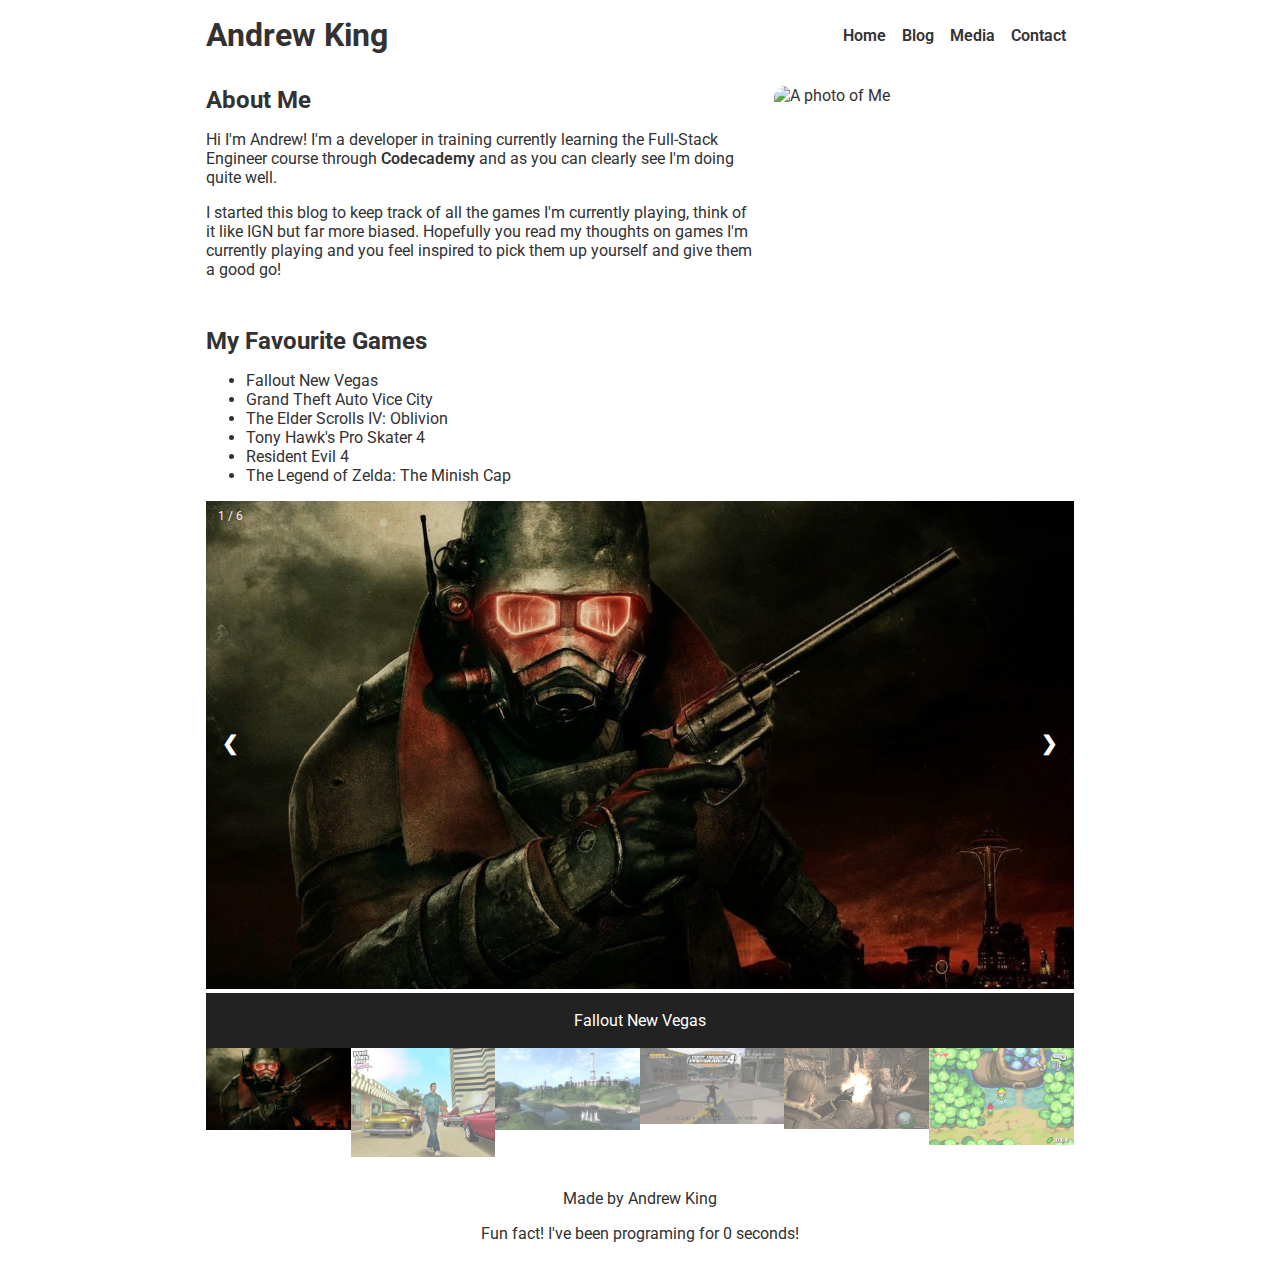
==== html/index.html @ 92213c3a "progress so far" ====
<!DOCTYPE html>
  <html>
    <head>
        <title>My Portfoio</title>
        <link href="../style.css" type="text/css" rel="stylesheet">
        <link rel="preconnect" href="https://fonts.gstatic.com">
<link href="https://fonts.googleapis.com/css2?family=Roboto&display=swap" rel="stylesheet">
     </head>   
       <body>
          <nav>
            <h1 id="logo">Andrew King</h1>
            <ul class="navigation-options">
               <li class="navigation-option">
                 <a id="nav-hover" href ="./index.html">Home</a>
               </li>
               <li class="navigation-option">
                <a id="nav-hover" href="./blog.html">Blog</a>
               </li>
               <li class="navigation-option">
                <a id="nav-hover" href="./media.html">Media</a>
               </li>
               <li class="navigation-option">
                <a id="nav-hover" href="./contact.html">Contact</a>
               </li>
            </ul>
          </nav>
            <main>
                <section id="about-me">
                    <div class="about-me-container">
                        <div class="about-me-text-container">
                          <h2>About Me</h2>
                          <p>
                            Hi I'm Andrew! I'm a developer in training currently 
                            learning the Full-Stack Engineer course through <a id="codecademy-hover" href="https://www.codecademy.com/" target="_blank">Codecademy</a> 
                            and as you can clearly see I'm doing quite well.
                          </p>
                          <p>
                            I started this blog to keep track of all the games I'm currently playing, think of it like IGN but far more biased.
                            Hopefully you read my thoughts on games I'm currently playing and you feel inspired to pick them up yourself and give them a good go!
                          </p>
                        </div>
                        <img
                          src="https://i.imgur.com/kXpVFvK.jpg"
                          alt="A photo of Me"
                          class="portrait"
                        />
                      </div>
                </section>
                    <section id="fav-games">
                          <div class="fav-games-container">
                              <h2>My Favourite Games</h2>
                                <ul>
                                  <li>Fallout New Vegas</li>
                                  <li>Grand Theft Auto Vice City</li>
                                  <li>The Elder Scrolls IV: Oblivion</li>
                                  <li>Tony Hawk's Pro Skater 4</li>
                                  <li>Resident Evil 4</li>
                                  <li>The Legend of Zelda: The Minish Cap</li>
                                </ul>
                                  <!-- Container for the image gallery -->
                                        <div class="container">

                                          <!-- Full-width images with number text -->
                                          <div class="mySlides">
                                            <div class="numbertext">1 / 6</div>
                                              <img src="../resources/images/new-vegas.jpg" style="width:100%">
                                          </div>

                                          <div class="mySlides">
                                            <div class="numbertext">2 / 6</div>
                                              <img src="../resources/images/gtavc.jpg" style="width:100%">
                                          </div>

                                          <div class="mySlides">
                                            <div class="numbertext">3 / 6</div>
                                              <img src="../resources/images/oblivion.jpg" style="width:100%">
                                          </div>

                                          <div class="mySlides">
                                            <div class="numbertext">4 / 6</div>
                                              <img src="../resources/images/tony-hawks-pro-skater-4-2002.jpeg" style="width:100%">
                                          </div>

                                          <div class="mySlides">
                                            <div class="numbertext">5 / 6</div>
                                              <img src="../resources/images/RE4-HD-Screenshot-05.jpg" style="width:100%">
                                          </div>

                                          <div class="mySlides">
                                            <div class="numbertext">6 / 6</div>
                                              <img src="../resources/images/zelda.png" style="width:100%">
                                          </div>

                                          <!-- Next and previous buttons -->
                                          <a class="prev" onclick="plusSlides(-1)">&#10094;</a>
                                          <a class="next" onclick="plusSlides(1)">&#10095;</a>

                                          <!-- Image text -->
                                          <div class="caption-container">
                                            <p id="caption"></p>
                                          </div>

                                          <!-- Thumbnail images -->
                                          <div class="row">
                                            <div class="column">
                                              <img class="demo cursor" src="../resources/images/new-vegas.jpg" style="width:100%" onclick="currentSlide(1)" alt="Fallout New Vegas">
                                            </div>
                                            <div class="column">
                                              <img class="demo cursor" src="../resources/images/gtavc.jpg" style="width:100%" onclick="currentSlide(2)" alt="Grand Theft Auto Vice City">
                                            </div>
                                            <div class="column">
                                              <img class="demo cursor" src="../resources/images/oblivion.jpg" style="width:100%" onclick="currentSlide(3)" alt="The Elder Scrolls IV: Oblivion">
                                            </div>
                                            <div class="column">
                                              <img class="demo cursor" src="../resources/images/tony-hawks-pro-skater-4-2002.jpeg" style="width:100%" onclick="currentSlide(4)" alt="Tony Hawk's Pro Skater 4">
                                            </div>
                                            <div class="column">
                                              <img class="demo cursor" src="../resources/images/RE4-HD-Screenshot-05.jpg" style="width:100%" onclick="currentSlide(5)" alt="Resident Evil 4">
                                            </div>
                                            <div class="column">
                                              <img class="demo cursor" src="../resources/images/zelda.png" style="width:100%" onclick="currentSlide(6)" alt="The Legend of Zelda: The Minish Cap">
                                            </div>
                                          </div>
                                        </div>

                                  </div>
                          </div>
                    </section>
                </main>
            
                <footer> Made by Andrew King
                  <p>
                    Fun fact! I've been programing for
                    <span id="time-container">0</span> seconds!
                  </p>

                </footer>
              </body>
                          <script>
                            const timeContainer = document.getElementById("time-container");
                            const BIRTH_DAY = "12-10-1815";
                            const BIRTH_DAY_DATE = new Date(BIRTH_DAY);
                            const intlNumberFormatter = new Intl.NumberFormat("en-US");
                        
                            setInterval(() => {
                              const now = new Date();
                              const difference = Math.floor(
                                (now.getTime() - BIRTH_DAY_DATE.getTime()) / 1000
                              );
                        
                              timeContainer.innerText = intlNumberFormatter.format(difference);
                            }, 1000);
                          </script>
                                <script>

                                          var slideIndex = 1;
                                          showSlides(slideIndex);

                                          // Next/previous controls
                                          function plusSlides(n) {
                                            showSlides(slideIndex += n);
                                          }

                                          // Thumbnail image controls
                                          function currentSlide(n) {
                                            showSlides(slideIndex = n);
                                          }

                                          function showSlides(n) {
                                            var i;
                                            var slides = document.getElementsByClassName("mySlides");
                                            var dots = document.getElementsByClassName("demo");
                                            var captionText = document.getElementById("caption");
                                            if (n > slides.length) {slideIndex = 1}
                                            if (n < 1) {slideIndex = slides.length}
                                            for (i = 0; i < slides.length; i++) {
                                              slides[i].style.display = "none";
                                            }
                                            for (i = 0; i < dots.length; i++) {
                                              dots[i].className = dots[i].className.replace(" active", "");
                                            }
                                            slides[slideIndex-1].style.display = "block";
                                            dots[slideIndex-1].className += " active";
                                            captionText.innerHTML = dots[slideIndex-1].alt;
                                          }

                                                              </script>
      </html>
---- style.css ----
html {
  scroll-behavior: smooth;
}

html,
body {
  height: 100%;
  color: var(--font-color);
}

:root {
  --spacing-1: 8px;
  --spacing-2: 12px;
  --spacing-3: 16px;
  --spacing-4: 24px;

  --border-radius: 12px;

  --font-color: #323232;
}

h2 {
  font-family: Roboto, sans-serif;
  margin: 0;
  margin-bottom: var(--spacing-2);
}

body {
  font-family: Roboto, sans-serif;
  margin: 0;
  padding: 0 var(--spacing-3);
  max-width: 900px;
  margin: 0 auto;
  display: flex;
  flex-direction: column;
}

nav {
  display: flex;
  align-items: center;
  padding: var(--spacing-3) 0;
}

.navigation-options {
  display: flex;
  list-style-type: none;
  padding: 0;
  align-items: center;
  margin: 0;
  margin-left: auto;
}

.navigation-option {
  margin: var(--spacing-1);
}

#nav-hover:hover {
  color: darkred;
}

.portrait {
  width: 300px;
  border-radius: var(--border-radius);
  flex-shrink: 0;
}

.about-me-container {
  display: flex;
}

.about-me-text-container {
  margin-right: var(--spacing-3);
}

#codecademy-hover:hover {
  color: darkblue;
}

.project-image {
  width: 50%;
}

.project-title h3 {
  display: inline;
}

details {
  cursor: pointer;
}

summary {
  list-style-image: url(https://s3-us-west-2.amazonaws.com/s.cdpn.io/3/right-arrow.svg);
}

footer {
  margin-top: auto;
  padding: var(--spacing-2) 0;
  text-align: center;
}

section {
  padding: var(--spacing-3) 0;
}

.icon {
  font-size: 2em;
  color: var(--font-color);
  margin: 0 var(--spacing-1);
}

a {
  color: #323232;
  text-decoration: none;
  font-weight: 600;
}

#logo {
  margin: 0;
}

#skills-container {
  display: flex;
  width: 100%;
  justify-content: space-between;
  flex-wrap: wrap;
}

#skills-container > * {
  font-size: 2em;
  width: 2em;
  margin-top: var(--spacing-1);
}

#contact img {
    display: inline-flex;
    height: 100px;
}

@media only screen and (max-width: 600px) {
  .about-me-container {
    flex-direction: column;
  }
}

* {
  box-sizing: border-box;
}

/* Position the image container (needed to position the left and right arrows) */
.container {
  position: relative;
}

/* Hide the images by default */
.mySlides {
  display: none;
}

/* Add a pointer when hovering over the thumbnail images */
.cursor {
  cursor: pointer;
}

/* Next & previous buttons */
.prev,
.next {
  cursor: pointer;
  position: absolute;
  top: 40%;
  width: auto;
  padding: 16px;
  margin-top: -50px;
  color: white;
  font-weight: bold;
  font-size: 20px;
  border-radius: 0 3px 3px 0;
  user-select: none;
  -webkit-user-select: none;
}

/* Position the "next button" to the right */
.next {
  right: 0;
  border-radius: 3px 0 0 3px;
}

/* On hover, add a black background color with a little bit see-through */
.prev:hover,
.next:hover {
  background-color: rgba(0, 0, 0, 0.8);
}

/* Number text (1/3 etc) */
.numbertext {
  color: #f2f2f2;
  font-size: 12px;
  padding: 8px 12px;
  position: absolute;
  top: 0;
}

/* Container for image text */
.caption-container {
  text-align: center;
  background-color: #222;
  padding: 2px 16px;
  color: white;
}

.row:after {
  content: "";
  display: table;
  clear: both;
}

/* Six columns side by side */
.column {
  float: left;
  width: 16.66%;
}

/* Add a transparency effect for thumnbail images */
.demo {
  opacity: 0.6;
}

.active,
.demo:hover {
  opacity: 1;
}

.firstGame img {
  display: flex;
  width: 100%;
}

.secondGame img {
  display: flex;
  width: 100%;
}

.thirdGame img {
  display: flex;
  width: 100%;
}

#game-heading {
  background-color: darkred;
  color: white;
}

#game-text {
  background-color: grey;
  color: white;
  padding: 10px;
}
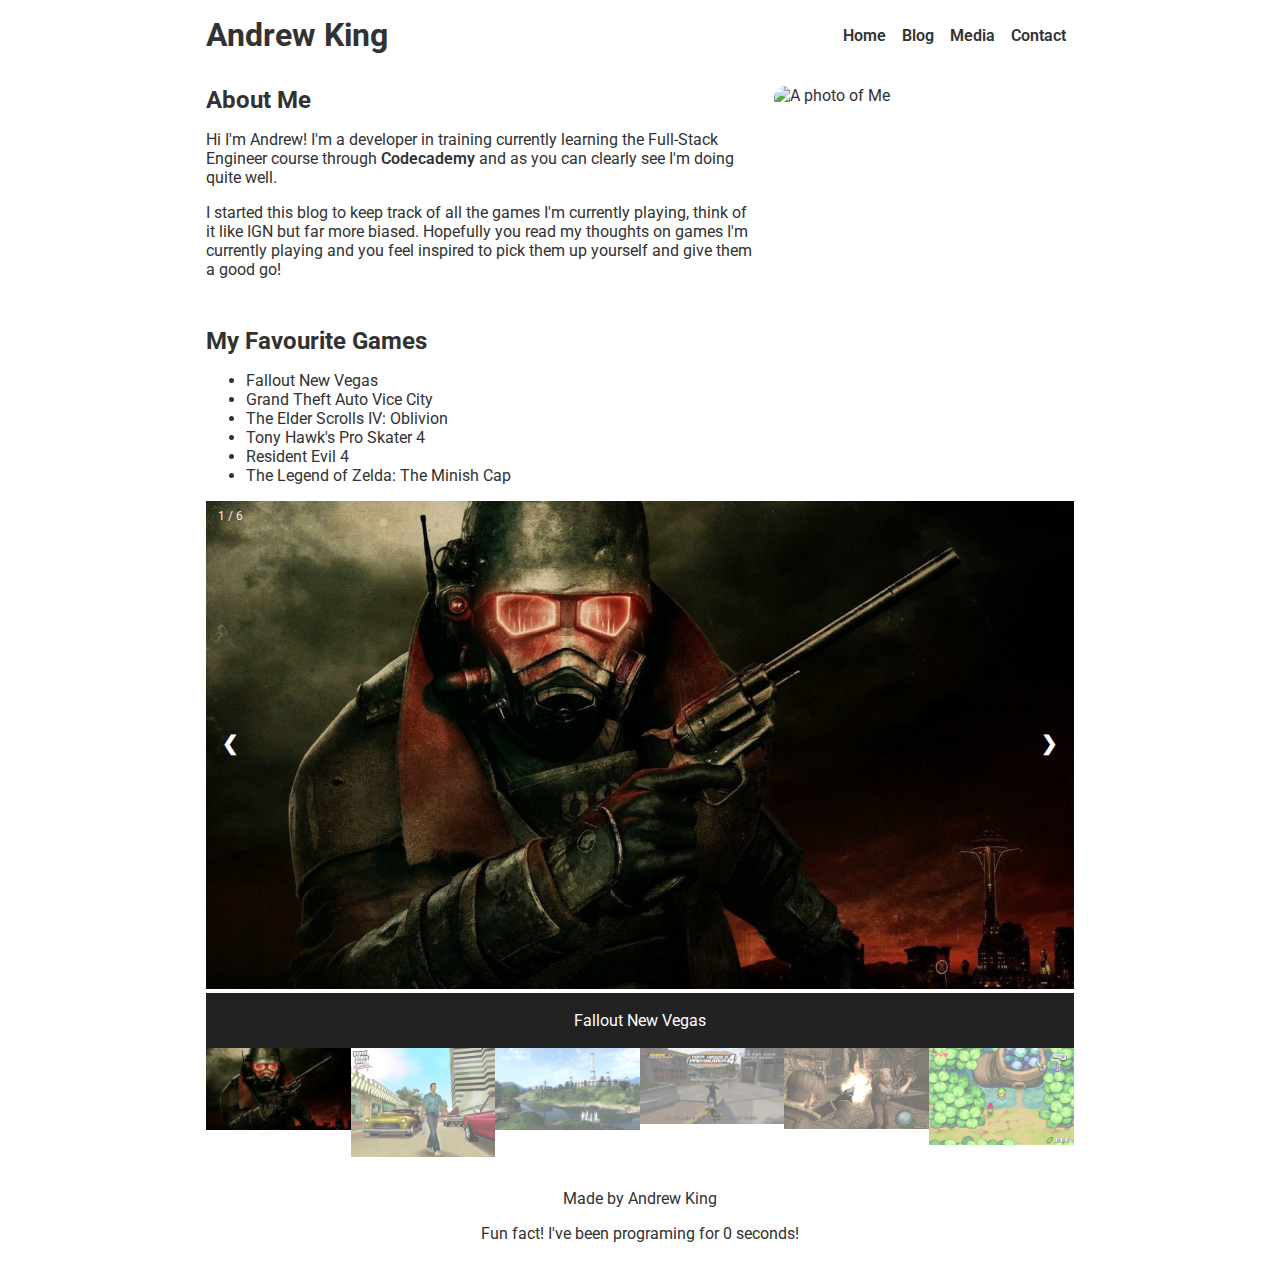
==== commit f2f5d336: "cleaned code and added new classes" ====
--- a/html/index.html
+++ b/html/index.html
@@ -124,66 +124,67 @@
                                         </div>
 
                                   </div>
-                          </div>
-                    </section>
-                </main>
+                                  </div>
+                                </section>
+                               </main>
             
-                <footer> Made by Andrew King
-                  <p>
-                    Fun fact! I've been programing for
-                    <span id="time-container">0</span> seconds!
-                  </p>
+                          <footer> 
+                                    Made by Andrew King
+                                <p>
+                                  Fun fact! I've been programing for
+                                  <span id="time-container">0</span> seconds!
+                                </p>
 
-                </footer>
-              </body>
-                          <script>
-                            const timeContainer = document.getElementById("time-container");
-                            const BIRTH_DAY = "12-10-1815";
-                            const BIRTH_DAY_DATE = new Date(BIRTH_DAY);
-                            const intlNumberFormatter = new Intl.NumberFormat("en-US");
-                        
-                            setInterval(() => {
-                              const now = new Date();
-                              const difference = Math.floor(
-                                (now.getTime() - BIRTH_DAY_DATE.getTime()) / 1000
-                              );
-                        
-                              timeContainer.innerText = intlNumberFormatter.format(difference);
-                            }, 1000);
-                          </script>
-                                <script>
+                              </footer>
+                                 </body>
+                                      <script>
+                                        const timeContainer = document.getElementById("time-container");
+                                        const BIRTH_DAY = "12-10-1815";
+                                        const BIRTH_DAY_DATE = new Date(BIRTH_DAY);
+                                        const intlNumberFormatter = new Intl.NumberFormat("en-US");
+                                    
+                                        setInterval(() => {
+                                          const now = new Date();
+                                          const difference = Math.floor(
+                                            (now.getTime() - BIRTH_DAY_DATE.getTime()) / 1000
+                                          );
+                                    
+                                          timeContainer.innerText = intlNumberFormatter.format(difference);
+                                        }, 1000);
+                                      </script>
+                                            <script>
 
-                                          var slideIndex = 1;
-                                          showSlides(slideIndex);
+                                           var slideIndex = 1;
+                                           showSlides(slideIndex);
 
-                                          // Next/previous controls
-                                          function plusSlides(n) {
-                                            showSlides(slideIndex += n);
-                                          }
+                                         // Next/previous controls
+                                           function plusSlides(n) {
+                                              showSlides(slideIndex += n);
+                                              }
 
-                                          // Thumbnail image controls
-                                          function currentSlide(n) {
-                                            showSlides(slideIndex = n);
-                                          }
+                                              // Thumbnail image controls
+                                                  function currentSlide(n) {
+                                                   showSlides(slideIndex = n);
+                                                   }
 
-                                          function showSlides(n) {
-                                            var i;
-                                            var slides = document.getElementsByClassName("mySlides");
-                                            var dots = document.getElementsByClassName("demo");
-                                            var captionText = document.getElementById("caption");
-                                            if (n > slides.length) {slideIndex = 1}
-                                            if (n < 1) {slideIndex = slides.length}
-                                            for (i = 0; i < slides.length; i++) {
-                                              slides[i].style.display = "none";
-                                            }
-                                            for (i = 0; i < dots.length; i++) {
-                                              dots[i].className = dots[i].className.replace(" active", "");
-                                            }
-                                            slides[slideIndex-1].style.display = "block";
-                                            dots[slideIndex-1].className += " active";
-                                            captionText.innerHTML = dots[slideIndex-1].alt;
-                                          }
+                                                    function showSlides(n) {
+                                                    var i;
+                                                    var slides = document.getElementsByClassName("mySlides");
+                                                    var dots = document.getElementsByClassName("demo");
+                                                    var captionText = document.getElementById("caption");
+                                                     if (n > slides.length) {slideIndex = 1}
+                                                     if (n < 1) {slideIndex = slides.length}
+                                                     for (i = 0; i < slides.length; i++) {
+                                                     slides[i].style.display = "none";
+                                                     }
+                                                    for (i = 0; i < dots.length; i++) {
+                                                    dots[i].className = dots[i].className.replace(" active", "");
+                                                      }
+                                                    slides[slideIndex-1].style.display = "block";
+                                                     dots[slideIndex-1].className += " active";
+                                                     captionText.innerHTML = dots[slideIndex-1].alt;
+                                                     }
 
-                                                              </script>
-      </html>
+                                                 </script>
+                                           </html>
             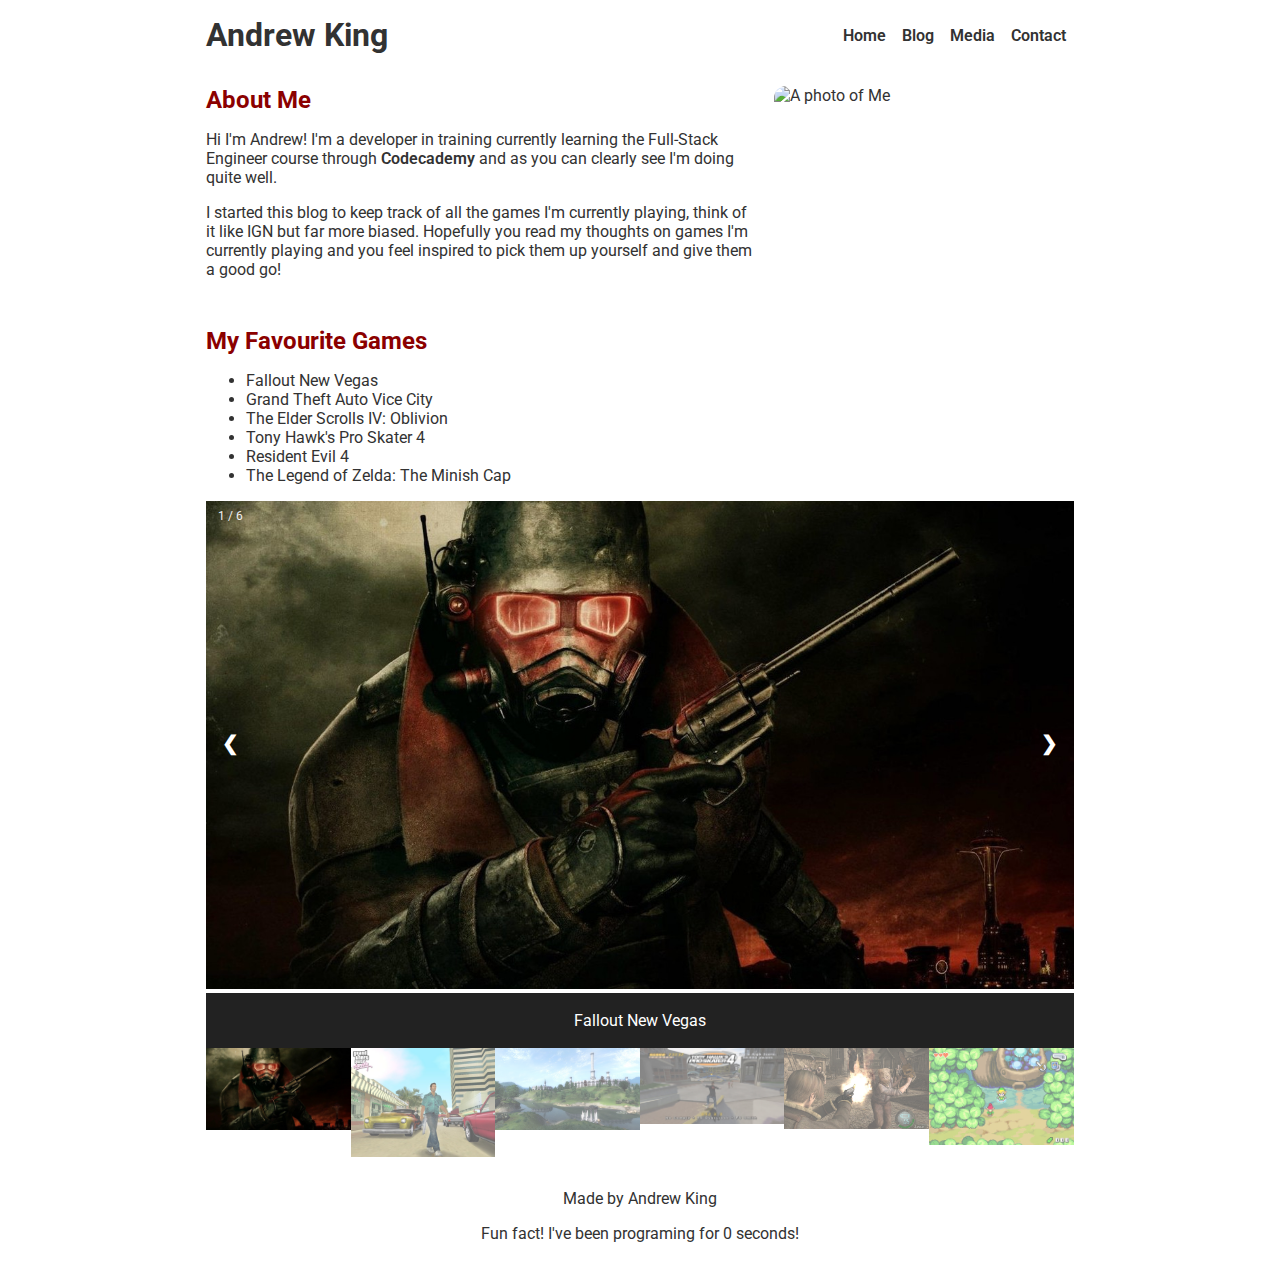
==== commit b7f9e15e: "updated media section plus other fixes" ====
--- a/html/index.html
+++ b/html/index.html
@@ -44,7 +44,7 @@
                           alt="A photo of Me"
                           class="portrait"
                         />
-                      </div>
+                        </div>
                 </section>
                     <section id="fav-games">
                           <div class="fav-games-container">
@@ -157,34 +157,34 @@
                                            var slideIndex = 1;
                                            showSlides(slideIndex);
 
-                                         // Next/previous controls
-                                           function plusSlides(n) {
-                                              showSlides(slideIndex += n);
+                                        // Next/previous controls
+                                        function plusSlides(n) {
+                                         showSlides(slideIndex += n);
                                               }
 
-                                              // Thumbnail image controls
-                                                  function currentSlide(n) {
-                                                   showSlides(slideIndex = n);
-                                                   }
+                                         // Thumbnail image controls
+                                         function currentSlide(n) {
+                                         showSlides(slideIndex = n);
+                                          }
 
-                                                    function showSlides(n) {
-                                                    var i;
-                                                    var slides = document.getElementsByClassName("mySlides");
-                                                    var dots = document.getElementsByClassName("demo");
-                                                    var captionText = document.getElementById("caption");
-                                                     if (n > slides.length) {slideIndex = 1}
-                                                     if (n < 1) {slideIndex = slides.length}
-                                                     for (i = 0; i < slides.length; i++) {
-                                                     slides[i].style.display = "none";
-                                                     }
-                                                    for (i = 0; i < dots.length; i++) {
-                                                    dots[i].className = dots[i].className.replace(" active", "");
-                                                      }
-                                                    slides[slideIndex-1].style.display = "block";
-                                                     dots[slideIndex-1].className += " active";
-                                                     captionText.innerHTML = dots[slideIndex-1].alt;
-                                                     }
+                                          function showSlides(n) {
+                                           var i;
+                                           var slides = document.getElementsByClassName("mySlides");
+                                           var dots = document.getElementsByClassName("demo");
+                                           var captionText = document.getElementById("caption");
+                                           if (n > slides.length) {slideIndex = 1}
+                                           if (n < 1) {slideIndex = slides.length}
+                                           for (i = 0; i < slides.length; i++) {
+                                           slides[i].style.display = "none";
+                                           }
+                                           for (i = 0; i < dots.length; i++) {
+                                           dots[i].className = dots[i].className.replace(" active", "");
+                                           }
+                                           slides[slideIndex-1].style.display = "block";
+                                           dots[slideIndex-1].className += " active";
+                                           captionText.innerHTML = dots[slideIndex-1].alt;
+                                           }
 
-                                                 </script>
-                                           </html>
+                                       </script>
+                                   </html>
             --- a/style.css
+++ b/style.css
@@ -24,6 +24,7 @@
   font-family: Roboto, sans-serif;
   margin: 0;
   margin-bottom: var(--spacing-2);
+  color: darkred;
 }
 
 body {
@@ -248,10 +249,12 @@
 #game-heading {
   background-color: darkred;
   color: white;
+  padding: 10px;
 }
 
 #game-text {
   background-color: grey;
   color: white;
   padding: 10px;
+  font-weight: 400;
 }